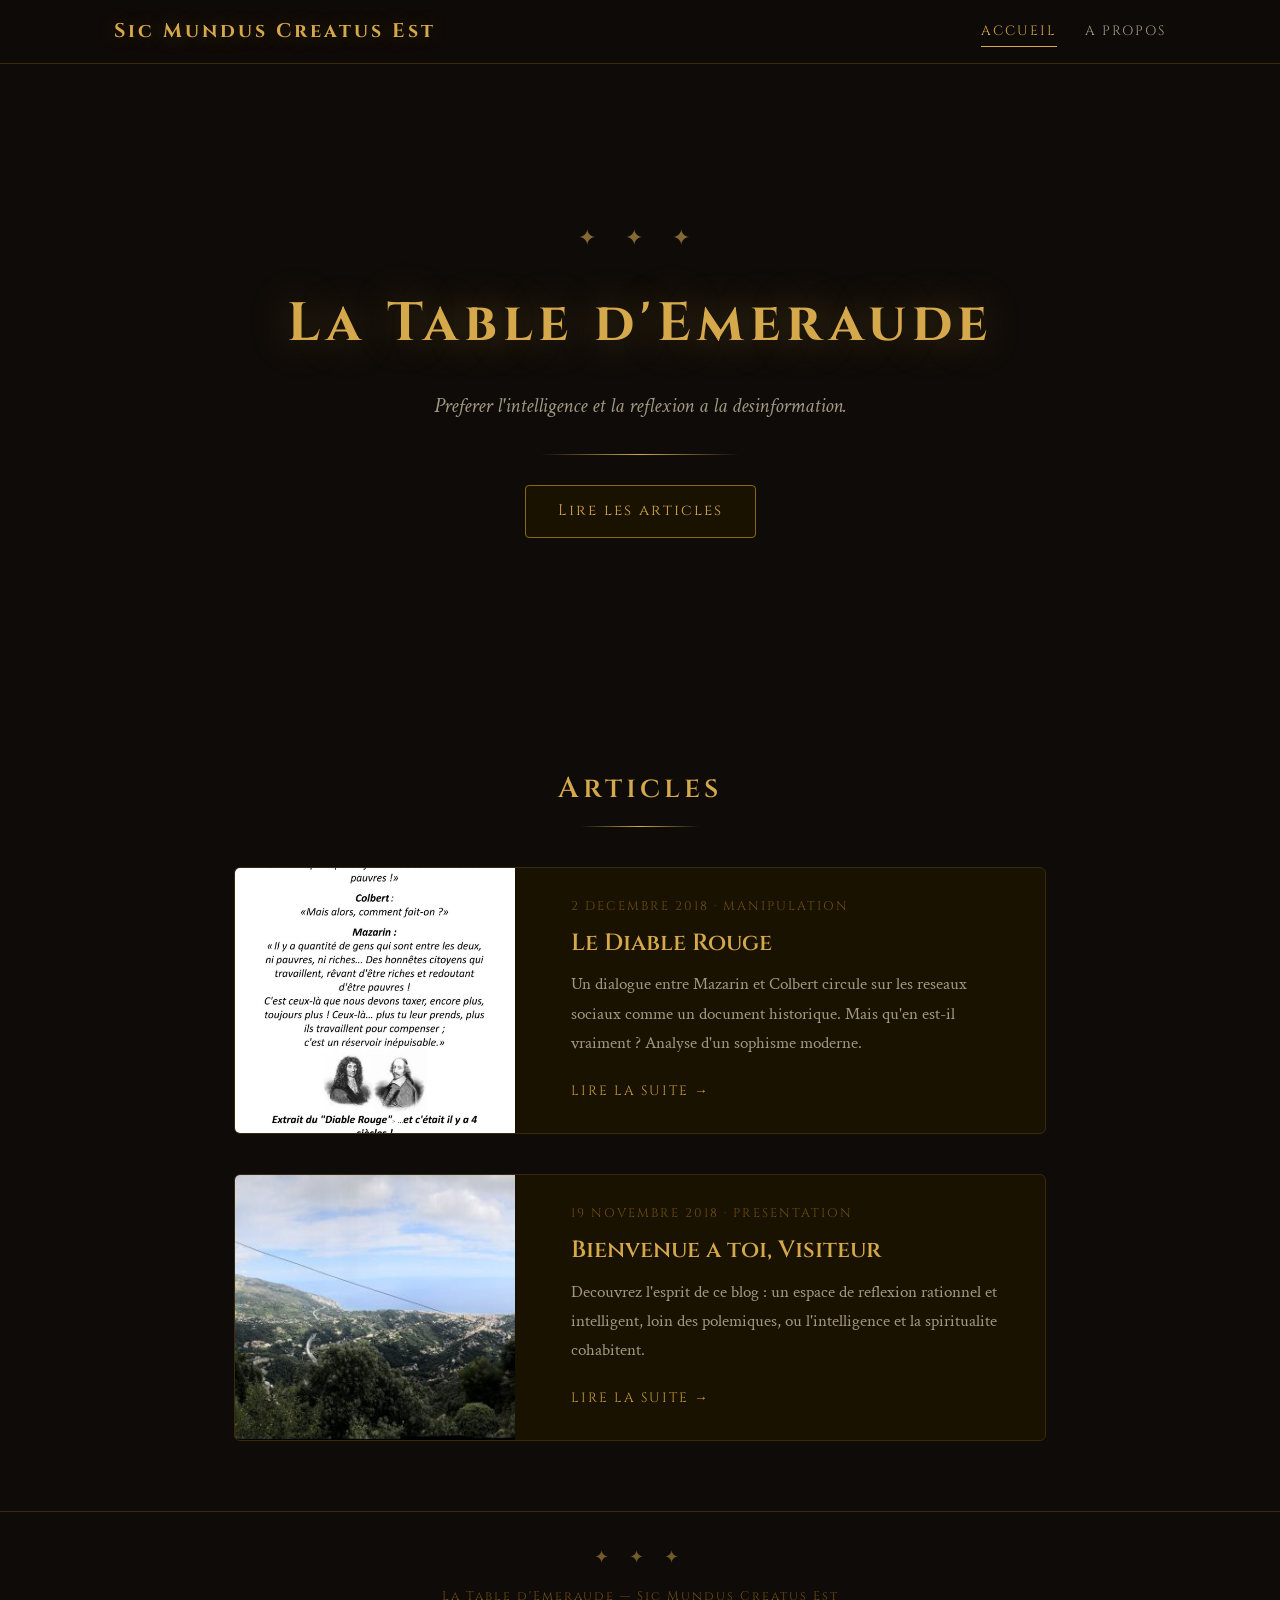
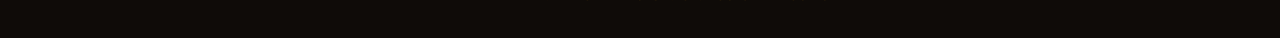
==== index.html @ 48499534 "Initial commit — La Table d'Emeraude" ====
<!DOCTYPE html>
<html lang="fr">
<head>
  <meta charset="UTF-8">
  <meta name="viewport" content="width=device-width, initial-scale=1.0">
  <title>Sic Mundus Creatus Est — La Table d'Émeraude</title>
  <link rel="stylesheet" href="style.css">
</head>
<body>

  <!-- Header -->
  <header class="site-header">
    <div class="header-inner">
      <a href="index.html" class="site-logo">Sic Mundus Creatus Est</a>
      <nav class="site-nav">
        <a href="index.html" class="active">Accueil</a>
        <a href="a-propos.html">A propos</a>

      </nav>
    </div>
  </header>

  <!-- Hero -->
  <section class="hero">
    <div class="hero-bg"></div>
    <div class="hero-overlay"></div>
    <div class="hero-content">
      <div class="hero-ornament">&#10022; &#10022; &#10022;</div>
      <h1 class="hero-title">La Table d'Emeraude</h1>
      <p class="hero-subtitle">Preferer l'intelligence et la reflexion a la desinformation.</p>
      <div class="hero-separator"></div>
      <a href="#articles" class="btn-gold">Lire les articles</a>
    </div>
  </section>

  <!-- Articles -->
  <section class="section" id="articles">
    <h2 class="section-title">Articles</h2>
    <div class="section-separator"></div>
    <div class="container">
      <div class="articles-grid">

        <article class="article-card">
          <div class="article-card-image" style="background-image: url('images/diable-rouge.jpg')"></div>
          <div class="article-card-body">
            <div class="article-meta">2 decembre 2018 &middot; Manipulation</div>
            <h3 class="article-card-title"><a href="le-diable-rouge.html">Le Diable Rouge</a></h3>
            <p class="article-card-excerpt">Un dialogue entre Mazarin et Colbert circule sur les reseaux sociaux comme un document historique. Mais qu'en est-il vraiment ? Analyse d'un sophisme moderne.</p>
            <a href="le-diable-rouge.html" class="article-read-more">Lire la suite &#8594;</a>
          </div>
        </article>

        <article class="article-card">
          <div class="article-card-image" style="background-image: url('images/bienvenue.jpg')"></div>
          <div class="article-card-body">
            <div class="article-meta">19 novembre 2018 &middot; Presentation</div>
            <h3 class="article-card-title"><a href="bienvenue.html">Bienvenue a toi, Visiteur</a></h3>
            <p class="article-card-excerpt">Decouvrez l'esprit de ce blog : un espace de reflexion rationnel et intelligent, loin des polemiques, ou l'intelligence et la spiritualite cohabitent.</p>
            <a href="bienvenue.html" class="article-read-more">Lire la suite &#8594;</a>
          </div>
        </article>

      </div>
    </div>
  </section>

  <!-- Footer -->
  <footer class="site-footer">
    <div class="footer-ornament">&#10022; &#10022; &#10022;</div>
    <p class="footer-text">La Table d'Emeraude &mdash; Sic Mundus Creatus Est</p>
  </footer>

</body>
</html>
---- style.css ----
@import url('https://fonts.googleapis.com/css2?family=Cinzel:wght@400;600;700&family=Crimson+Text:ital,wght@0,400;0,600;1,400&display=swap');

/* ── Reset & Base ── */
*, *::before, *::after { margin: 0; padding: 0; box-sizing: border-box; }

:root {
  --bg-deep: #0f0b08;
  --bg-card: #1a1200;
  --bg-card-hover: #221800;
  --border: #3a2a0a;
  --border-gold: #8b6914;
  --gold: #d4a84b;
  --gold-light: #f0d060;
  --gold-dim: #6b4c10;
  --text: #e8dcc8;
  --text-dim: #a09880;
  --text-dark: #3a2200;
  --accent: #c49a35;
}

html { scroll-behavior: smooth; }

body {
  background: var(--bg-deep);
  color: var(--text);
  font-family: 'Crimson Text', Georgia, serif;
  font-size: 18px;
  line-height: 1.75;
  min-height: 100vh;
}

a { color: var(--gold); text-decoration: none; transition: color 0.2s; }
a:hover { color: var(--gold-light); }

img { max-width: 100%; height: auto; display: block; }

/* ── Layout ── */
.container { max-width: 860px; margin: 0 auto; padding: 0 24px; }
.container-wide { max-width: 1100px; margin: 0 auto; padding: 0 24px; }

/* ── Header ── */
.site-header {
  position: sticky; top: 0; z-index: 100;
  background: rgba(15, 11, 8, 0.95);
  backdrop-filter: blur(10px);
  border-bottom: 1px solid var(--border);
  padding: 14px 0;
}

.header-inner {
  display: flex; align-items: center; justify-content: space-between;
  max-width: 1100px; margin: 0 auto; padding: 0 24px;
}

.site-logo {
  font-family: 'Cinzel', serif;
  font-size: 1.1em;
  font-weight: 700;
  color: var(--gold);
  letter-spacing: 3px;
  text-shadow: 0 0 20px rgba(212, 168, 75, 0.3);
}

.site-nav { display: flex; gap: 28px; align-items: center; }
.site-nav a {
  font-family: 'Cinzel', serif;
  font-size: 0.75em;
  letter-spacing: 2px;
  text-transform: uppercase;
  color: var(--text-dim);
  transition: color 0.2s;
  position: relative;
}
.site-nav a:hover, .site-nav a.active { color: var(--gold); }
.site-nav a.active::after {
  content: ''; position: absolute; bottom: -4px; left: 0; right: 0;
  height: 1px; background: var(--gold);
}

/* ── Hero (Accueil) ── */
.hero {
  position: relative;
  min-height: 70vh;
  display: flex; align-items: center; justify-content: center;
  text-align: center;
  overflow: hidden;
}

.hero-bg {
  position: absolute; inset: 0;
  background: url('images/header.jpg') center/cover no-repeat;
  filter: brightness(0.3) sepia(0.4);
  z-index: 0;
}

.hero-overlay {
  position: absolute; inset: 0;
  background: radial-gradient(ellipse at center, transparent 30%, var(--bg-deep) 100%);
  z-index: 1;
}

.hero-content {
  position: relative; z-index: 2;
  padding: 60px 24px;
}

.hero-ornament {
  color: var(--gold);
  font-size: 1.2em;
  opacity: 0.6;
  letter-spacing: 12px;
  margin-bottom: 20px;
}

.hero-title {
  font-family: 'Cinzel', serif;
  font-size: 3em;
  font-weight: 700;
  color: var(--gold);
  letter-spacing: 6px;
  text-shadow: 0 0 40px rgba(212, 168, 75, 0.4);
  margin-bottom: 16px;
}

.hero-subtitle {
  font-family: 'Crimson Text', serif;
  font-size: 1.15em;
  font-style: italic;
  color: var(--text-dim);
  max-width: 500px;
  margin: 0 auto 30px;
}

.hero-separator {
  width: 200px; height: 1px; margin: 0 auto 30px;
  background: linear-gradient(to right, transparent, var(--gold), transparent);
}

.btn-gold {
  display: inline-block;
  font-family: 'Cinzel', serif;
  font-size: 0.85em;
  letter-spacing: 2px;
  padding: 12px 32px;
  background: var(--bg-card);
  color: var(--gold);
  border: 1px solid var(--border-gold);
  border-radius: 4px;
  cursor: pointer;
  transition: background 0.2s, box-shadow 0.2s;
}
.btn-gold:hover {
  background: #2a1800;
  color: var(--gold-light);
  box-shadow: 0 0 20px rgba(212, 168, 75, 0.15);
}

/* ── Section ── */
.section { padding: 70px 0; }
.section-alt { background: rgba(26, 18, 0, 0.4); }

.section-title {
  font-family: 'Cinzel', serif;
  font-size: 1.6em;
  font-weight: 600;
  color: var(--gold);
  text-align: center;
  letter-spacing: 4px;
  margin-bottom: 12px;
}

.section-separator {
  width: 120px; height: 1px; margin: 0 auto 40px;
  background: linear-gradient(to right, transparent, var(--gold), transparent);
}

/* ── Articles list ── */
.articles-grid {
  display: flex; flex-direction: column; gap: 40px;
}

.article-card {
  display: flex; gap: 28px;
  background: var(--bg-card);
  border: 1px solid var(--border);
  border-radius: 6px;
  overflow: hidden;
  transition: border-color 0.3s, box-shadow 0.3s;
}
.article-card:hover {
  border-color: var(--border-gold);
  box-shadow: 0 0 30px rgba(212, 168, 75, 0.08);
}

.article-card-image {
  flex: 0 0 280px;
  background-size: cover;
  background-position: center;
  min-height: 200px;
}

.article-card-body { padding: 28px; flex: 1; }

.article-meta {
  font-family: 'Cinzel', serif;
  font-size: 0.7em;
  color: var(--gold-dim);
  letter-spacing: 2px;
  text-transform: uppercase;
  margin-bottom: 10px;
}

.article-card-title {
  font-family: 'Cinzel', serif;
  font-size: 1.3em;
  font-weight: 600;
  color: var(--gold);
  margin-bottom: 12px;
  line-height: 1.3;
}
.article-card-title a { color: inherit; }
.article-card-title a:hover { color: var(--gold-light); }

.article-card-excerpt {
  color: var(--text-dim);
  font-size: 0.95em;
  line-height: 1.7;
  margin-bottom: 16px;
}

.article-read-more {
  font-family: 'Cinzel', serif;
  font-size: 0.75em;
  letter-spacing: 2px;
  text-transform: uppercase;
  color: var(--accent);
}
.article-read-more:hover { color: var(--gold-light); }

/* ── Article full ── */
.article-header {
  text-align: center;
  padding: 60px 0 40px;
}

.article-title {
  font-family: 'Cinzel', serif;
  font-size: 2.2em;
  font-weight: 700;
  color: var(--gold);
  letter-spacing: 3px;
  margin-bottom: 12px;
}

.article-date {
  font-family: 'Cinzel', serif;
  font-size: 0.75em;
  color: var(--gold-dim);
  letter-spacing: 2px;
}

.article-tags {
  margin-top: 8px;
}
.article-tags span {
  display: inline-block;
  font-size: 0.7em;
  font-family: 'Cinzel', serif;
  letter-spacing: 1px;
  color: var(--accent);
  background: rgba(196, 154, 53, 0.1);
  border: 1px solid rgba(196, 154, 53, 0.2);
  border-radius: 3px;
  padding: 2px 10px;
  margin: 4px 3px;
}

.article-featured-image {
  margin: 0 auto 40px;
  border-radius: 6px;
  overflow: hidden;
  border: 1px solid var(--border);
  max-width: 700px;
}

.article-body {
  font-size: 1.05em;
  line-height: 1.85;
  color: var(--text);
}
.article-body p { margin-bottom: 1.4em; }
.article-body blockquote {
  margin: 1.5em 0;
  padding: 20px 28px;
  border-left: 3px solid var(--gold);
  background: rgba(26, 18, 0, 0.5);
  border-radius: 0 6px 6px 0;
  font-style: italic;
  color: var(--text-dim);
}
.article-body strong { color: var(--gold); font-weight: 600; }

.article-nav {
  display: flex; justify-content: center; gap: 24px;
  margin-top: 50px; padding-top: 30px;
  border-top: 1px solid var(--border);
}

/* ── Page (À propos, Contact) ── */
.page-header {
  text-align: center;
  padding: 60px 0 20px;
}

.page-title {
  font-family: 'Cinzel', serif;
  font-size: 2em;
  font-weight: 700;
  color: var(--gold);
  letter-spacing: 4px;
  margin-bottom: 12px;
}

.page-body {
  font-size: 1.05em;
  line-height: 1.85;
  padding-bottom: 60px;
}
.page-body p { margin-bottom: 1.4em; }
.page-body blockquote {
  margin: 1.5em 0;
  padding: 20px 28px;
  border-left: 3px solid var(--gold);
  background: rgba(26, 18, 0, 0.5);
  border-radius: 0 6px 6px 0;
  font-style: italic;
  color: var(--text-dim);
}

/* ── Footer ── */
.site-footer {
  border-top: 1px solid var(--border);
  padding: 30px 0;
  text-align: center;
}

.footer-ornament {
  color: var(--gold);
  font-size: 1em;
  opacity: 0.5;
  letter-spacing: 8px;
  margin-bottom: 12px;
}

.footer-text {
  font-family: 'Cinzel', serif;
  font-size: 0.7em;
  color: var(--gold-dim);
  letter-spacing: 2px;
}

/* ── Responsive ── */
@media (max-width: 768px) {
  .hero-title { font-size: 2em; letter-spacing: 3px; }
  .hero-subtitle { font-size: 1em; }

  .article-card { flex-direction: column; }
  .article-card-image { flex: none; min-height: 180px; }

  .article-title { font-size: 1.6em; }
  .page-title { font-size: 1.5em; }

  .site-nav { gap: 16px; }
  .site-nav a { font-size: 0.65em; }
  .site-logo { font-size: 0.9em; }
}

@media (max-width: 480px) {
  .hero-title { font-size: 1.5em; }
  .header-inner { flex-direction: column; gap: 10px; }
}
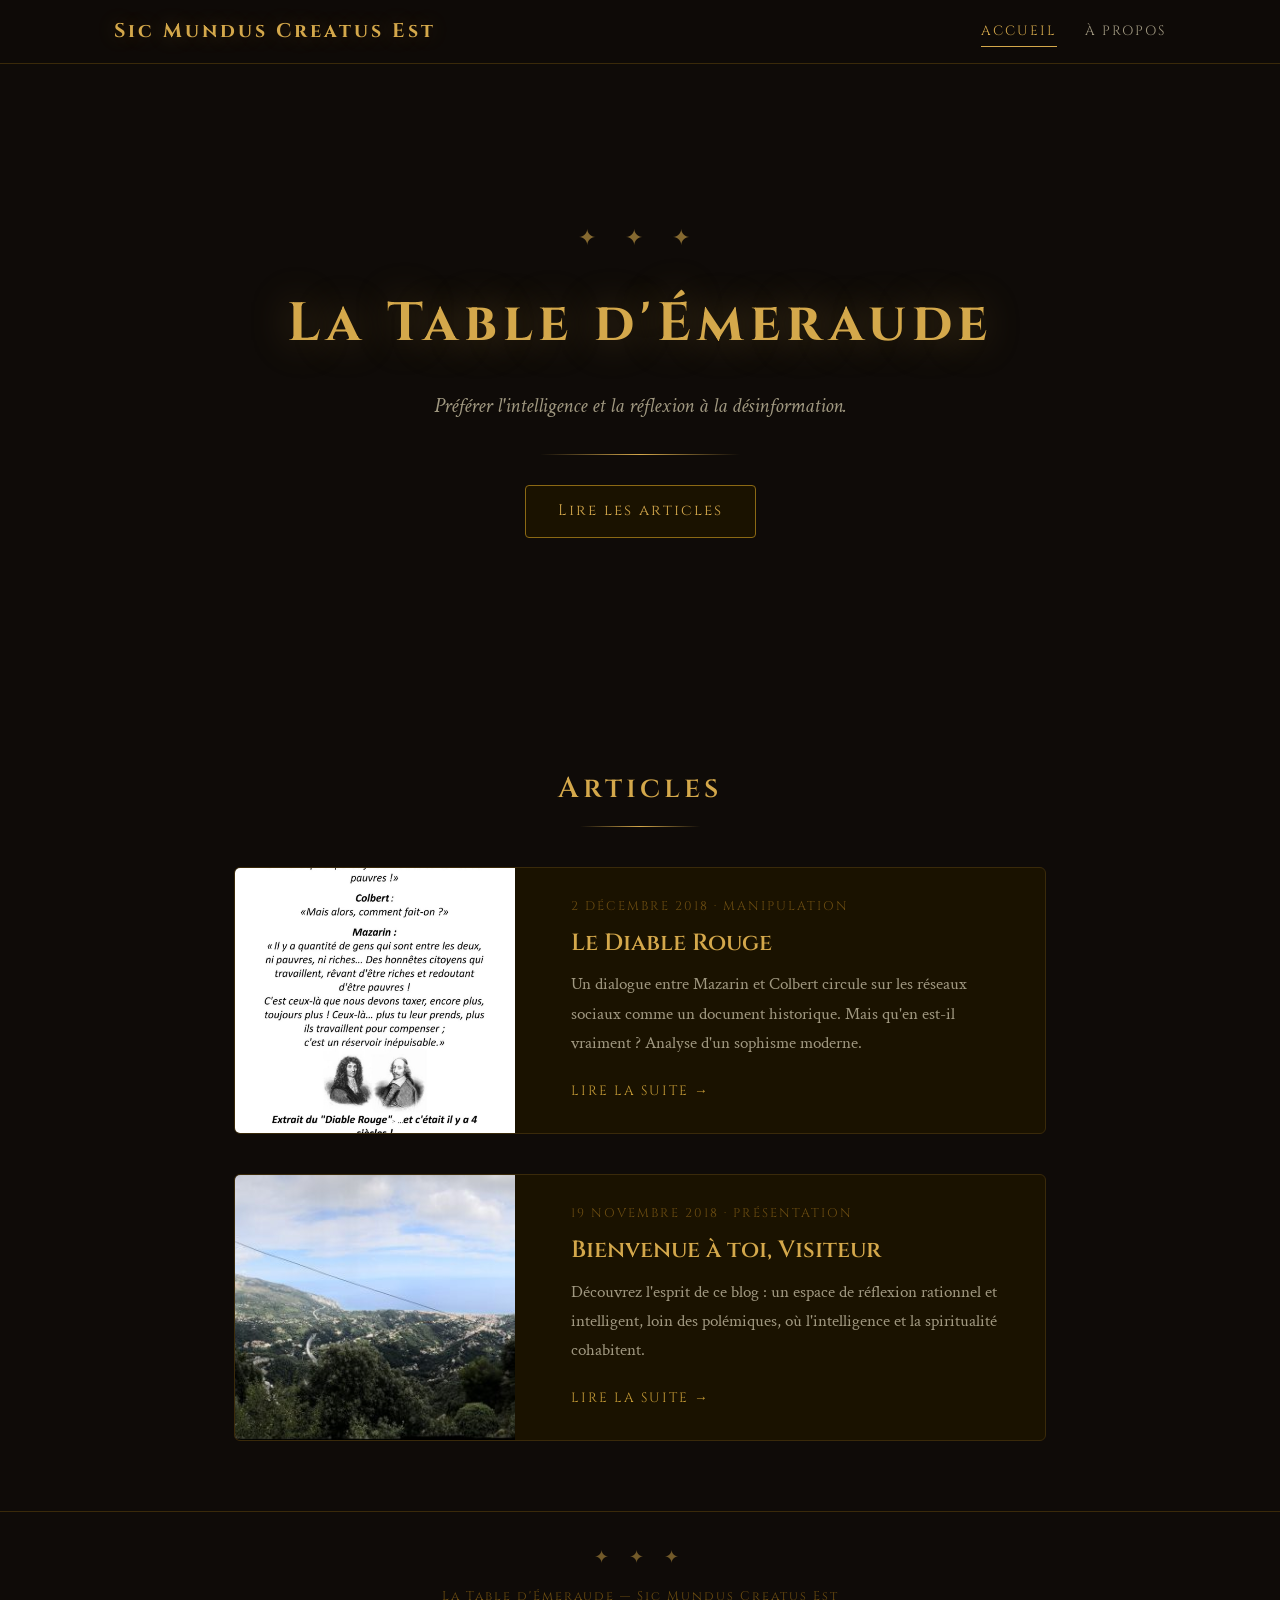
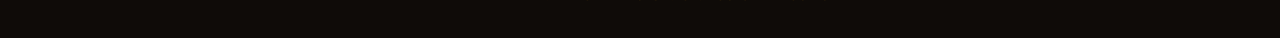
==== commit c8001703: "Restaure les accents français sur tout le site (titres, devise, articles, footer + ligatures « œuvre" ====
--- a/index.html
+++ b/index.html
@@ -14,7 +14,7 @@
       <a href="index.html" class="site-logo">Sic Mundus Creatus Est</a>
       <nav class="site-nav">
         <a href="index.html" class="active">Accueil</a>
-        <a href="a-propos.html">A propos</a>
+        <a href="a-propos.html">À propos</a>
 
       </nav>
     </div>
@@ -26,8 +26,8 @@
     <div class="hero-overlay"></div>
     <div class="hero-content">
       <div class="hero-ornament">&#10022; &#10022; &#10022;</div>
-      <h1 class="hero-title">La Table d'Emeraude</h1>
-      <p class="hero-subtitle">Preferer l'intelligence et la reflexion a la desinformation.</p>
+      <h1 class="hero-title">La Table d'Émeraude</h1>
+      <p class="hero-subtitle">Préférer l'intelligence et la réflexion à la désinformation.</p>
       <div class="hero-separator"></div>
       <a href="#articles" class="btn-gold">Lire les articles</a>
     </div>
@@ -43,9 +43,9 @@
         <article class="article-card">
           <div class="article-card-image" style="background-image: url('images/diable-rouge.jpg')"></div>
           <div class="article-card-body">
-            <div class="article-meta">2 decembre 2018 &middot; Manipulation</div>
+            <div class="article-meta">2 décembre 2018 &middot; Manipulation</div>
             <h3 class="article-card-title"><a href="le-diable-rouge.html">Le Diable Rouge</a></h3>
-            <p class="article-card-excerpt">Un dialogue entre Mazarin et Colbert circule sur les reseaux sociaux comme un document historique. Mais qu'en est-il vraiment ? Analyse d'un sophisme moderne.</p>
+            <p class="article-card-excerpt">Un dialogue entre Mazarin et Colbert circule sur les réseaux sociaux comme un document historique. Mais qu'en est-il vraiment ? Analyse d'un sophisme moderne.</p>
             <a href="le-diable-rouge.html" class="article-read-more">Lire la suite &#8594;</a>
           </div>
         </article>
@@ -53,9 +53,9 @@
         <article class="article-card">
           <div class="article-card-image" style="background-image: url('images/bienvenue.jpg')"></div>
           <div class="article-card-body">
-            <div class="article-meta">19 novembre 2018 &middot; Presentation</div>
-            <h3 class="article-card-title"><a href="bienvenue.html">Bienvenue a toi, Visiteur</a></h3>
-            <p class="article-card-excerpt">Decouvrez l'esprit de ce blog : un espace de reflexion rationnel et intelligent, loin des polemiques, ou l'intelligence et la spiritualite cohabitent.</p>
+            <div class="article-meta">19 novembre 2018 &middot; Présentation</div>
+            <h3 class="article-card-title"><a href="bienvenue.html">Bienvenue à toi, Visiteur</a></h3>
+            <p class="article-card-excerpt">Découvrez l'esprit de ce blog : un espace de réflexion rationnel et intelligent, loin des polémiques, où l'intelligence et la spiritualité cohabitent.</p>
             <a href="bienvenue.html" class="article-read-more">Lire la suite &#8594;</a>
           </div>
         </article>
@@ -67,7 +67,7 @@
   <!-- Footer -->
   <footer class="site-footer">
     <div class="footer-ornament">&#10022; &#10022; &#10022;</div>
-    <p class="footer-text">La Table d'Emeraude &mdash; Sic Mundus Creatus Est</p>
+    <p class="footer-text">La Table d'Émeraude &mdash; Sic Mundus Creatus Est</p>
   </footer>
 
 </body>
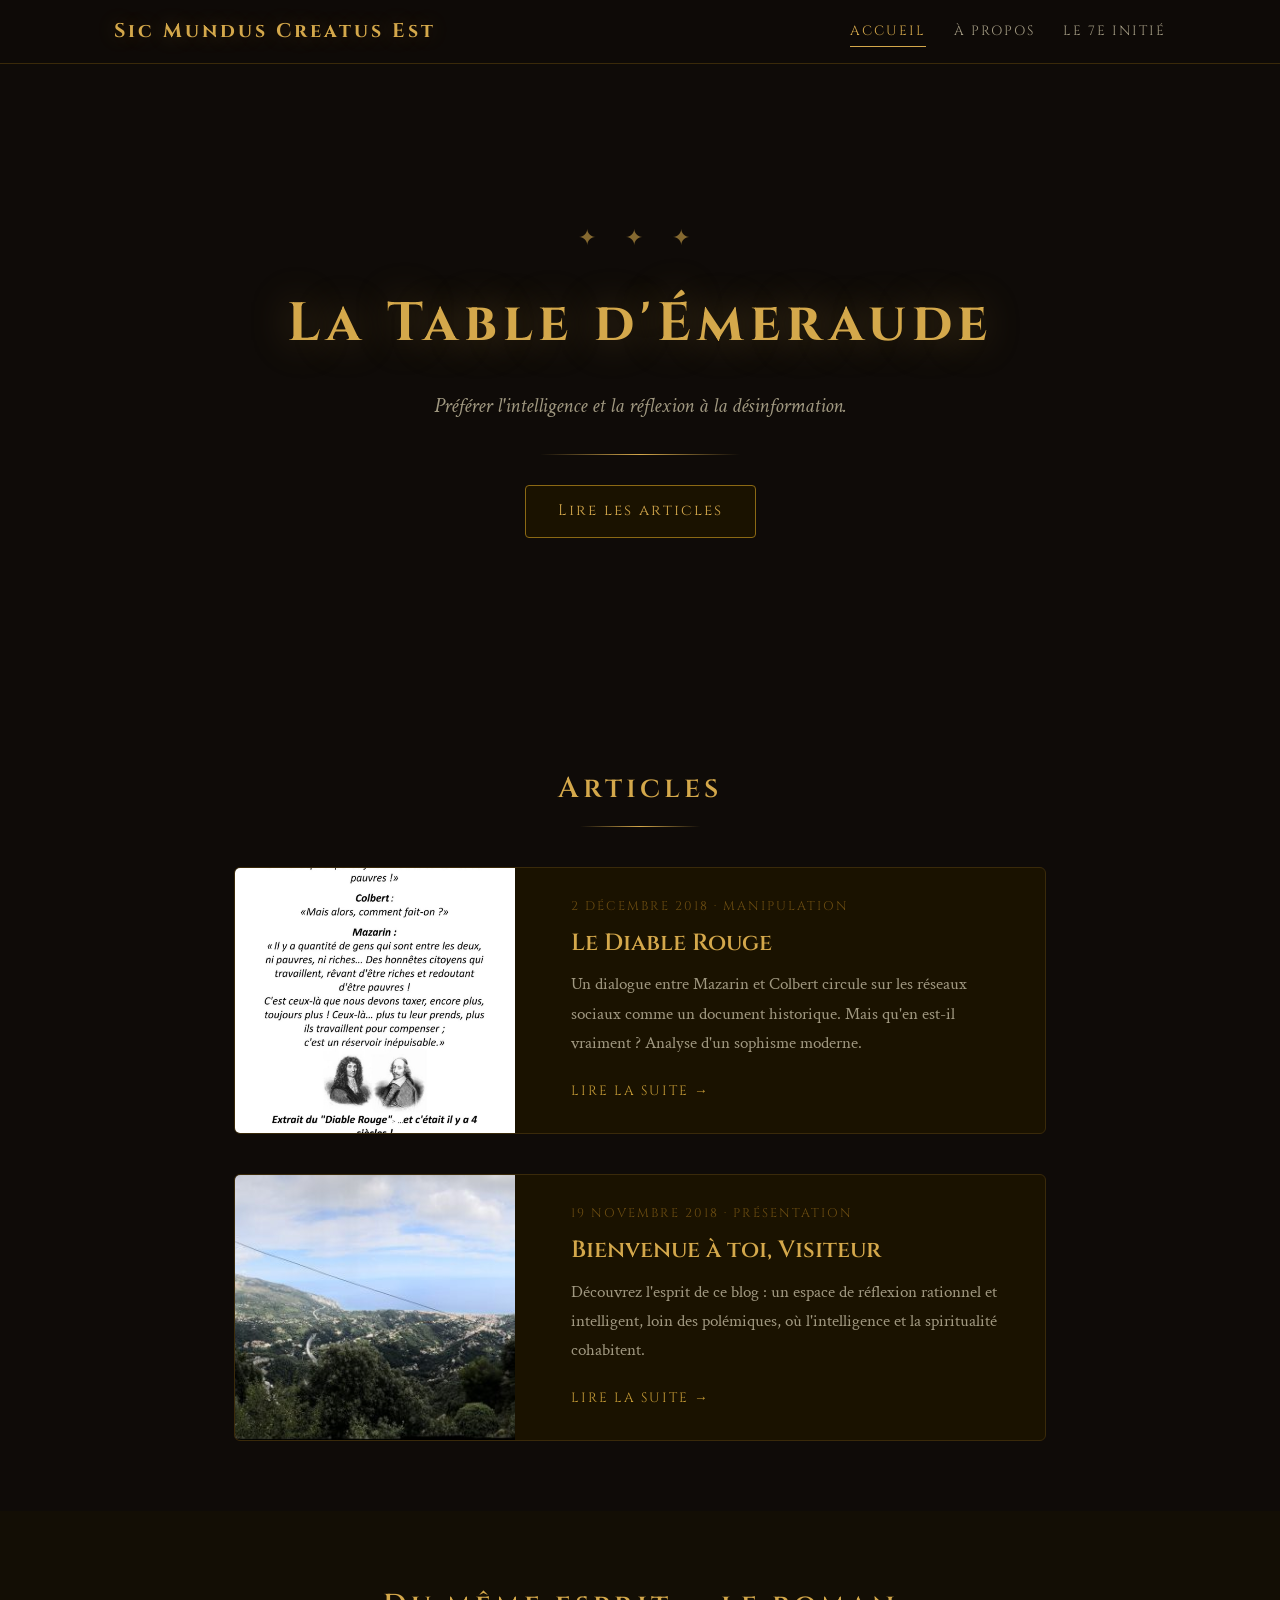
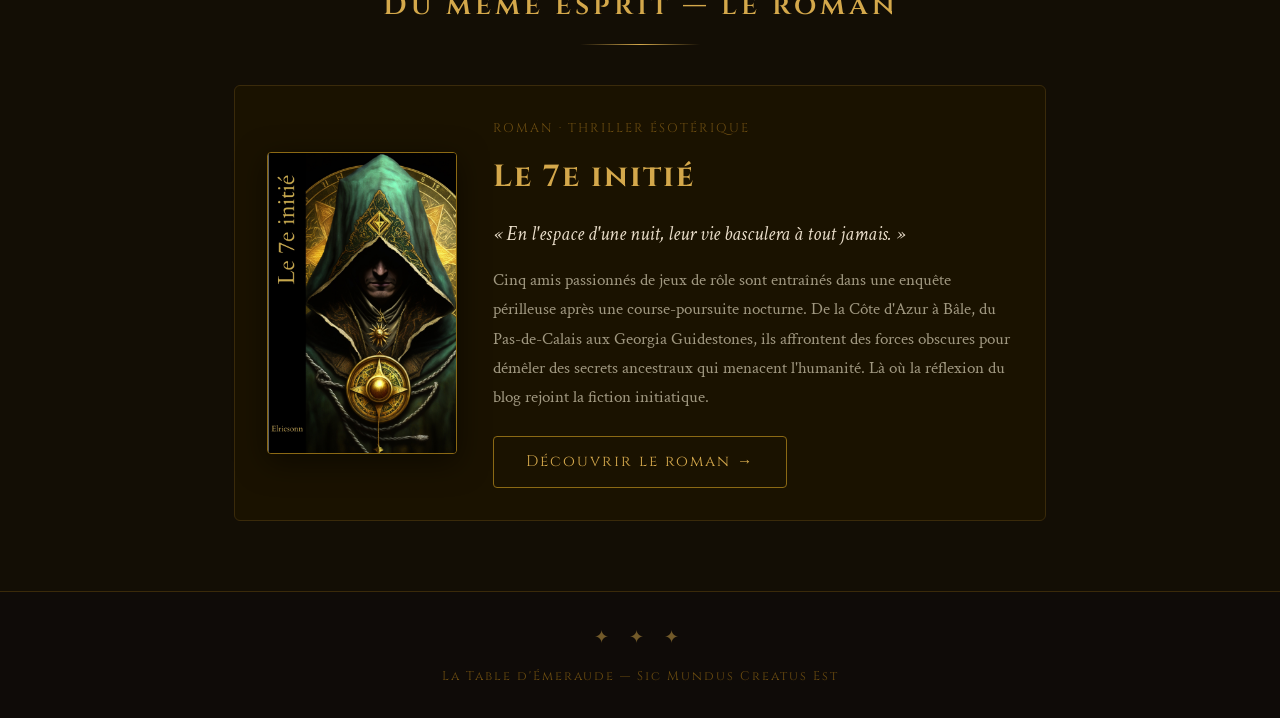
==== commit f19e9ac1: "Ajoute un encart promo « Le 7e initié » (couverture + pitch + bouton doré) + lien nav vers le roman" ====
--- a/index.html
+++ b/index.html
@@ -15,6 +15,7 @@
       <nav class="site-nav">
         <a href="index.html" class="active">Accueil</a>
         <a href="a-propos.html">À propos</a>
+        <a href="https://elricsonn.github.io/le-7e-initie/" target="_blank" rel="noopener">Le 7e initié</a>
 
       </nav>
     </div>
@@ -64,6 +65,26 @@
     </div>
   </section>
 
+  <!-- Le roman de l'auteur -->
+  <section class="section section-alt" id="le-roman">
+    <h2 class="section-title">Du même esprit — le roman</h2>
+    <div class="section-separator"></div>
+    <div class="container">
+      <div class="book-card">
+        <a href="https://elricsonn.github.io/le-7e-initie/" target="_blank" rel="noopener" class="book-cover">
+          <img src="images/le-7e-initie.jpg" alt="Couverture du roman « Le 7e initié »">
+        </a>
+        <div class="book-body">
+          <div class="book-meta">Roman &middot; Thriller ésotérique</div>
+          <h3 class="book-title">Le 7e initié</h3>
+          <p class="book-accroche">« En l'espace d'une nuit, leur vie basculera à tout jamais. »</p>
+          <p class="book-pitch">Cinq amis passionnés de jeux de rôle sont entraînés dans une enquête périlleuse après une course-poursuite nocturne. De la Côte d'Azur à Bâle, du Pas-de-Calais aux Georgia Guidestones, ils affrontent des forces obscures pour démêler des secrets ancestraux qui menacent l'humanité. Là où la réflexion du blog rejoint la fiction initiatique.</p>
+          <a href="https://elricsonn.github.io/le-7e-initie/" target="_blank" rel="noopener" class="btn-gold">Découvrir le roman &#8594;</a>
+        </div>
+      </div>
+    </div>
+  </section>
+
   <!-- Footer -->
   <footer class="site-footer">
     <div class="footer-ornament">&#10022; &#10022; &#10022;</div>
--- a/style.css
+++ b/style.css
@@ -379,3 +379,50 @@
   .hero-title { font-size: 1.5em; }
   .header-inner { flex-direction: column; gap: 10px; }
 }
+
+/* ── Encart roman (promo « Le 7e initié ») ── */
+.book-card {
+  display: flex; gap: 36px; align-items: center;
+  background: var(--bg-card);
+  border: 1px solid var(--border);
+  border-radius: 6px;
+  padding: 32px;
+  transition: border-color 0.3s, box-shadow 0.3s;
+}
+.book-card:hover {
+  border-color: var(--border-gold);
+  box-shadow: 0 0 30px rgba(212, 168, 75, 0.08);
+}
+.book-cover {
+  flex: 0 0 190px;
+  border-radius: 4px; overflow: hidden;
+  border: 1px solid var(--border-gold);
+  box-shadow: 0 8px 30px rgba(0, 0, 0, 0.5);
+  transition: box-shadow 0.3s, transform 0.3s;
+}
+.book-cover:hover { box-shadow: 0 0 34px rgba(212, 168, 75, 0.25); transform: translateY(-3px); }
+.book-body { flex: 1; }
+.book-meta {
+  font-family: 'Cinzel', serif;
+  font-size: 0.7em; color: var(--gold-dim);
+  letter-spacing: 2px; text-transform: uppercase;
+  margin-bottom: 10px;
+}
+.book-title {
+  font-family: 'Cinzel', serif;
+  font-size: 1.7em; font-weight: 700;
+  color: var(--gold); letter-spacing: 2px;
+  margin-bottom: 14px;
+}
+.book-accroche {
+  font-style: italic; font-size: 1.12em;
+  color: var(--text); margin-bottom: 14px;
+}
+.book-pitch {
+  color: var(--text-dim); font-size: 0.95em;
+  line-height: 1.7; margin-bottom: 24px;
+}
+@media (max-width: 768px) {
+  .book-card { flex-direction: column; text-align: center; padding: 28px 20px; }
+  .book-cover { flex: none; max-width: 170px; margin: 0 auto; }
+}
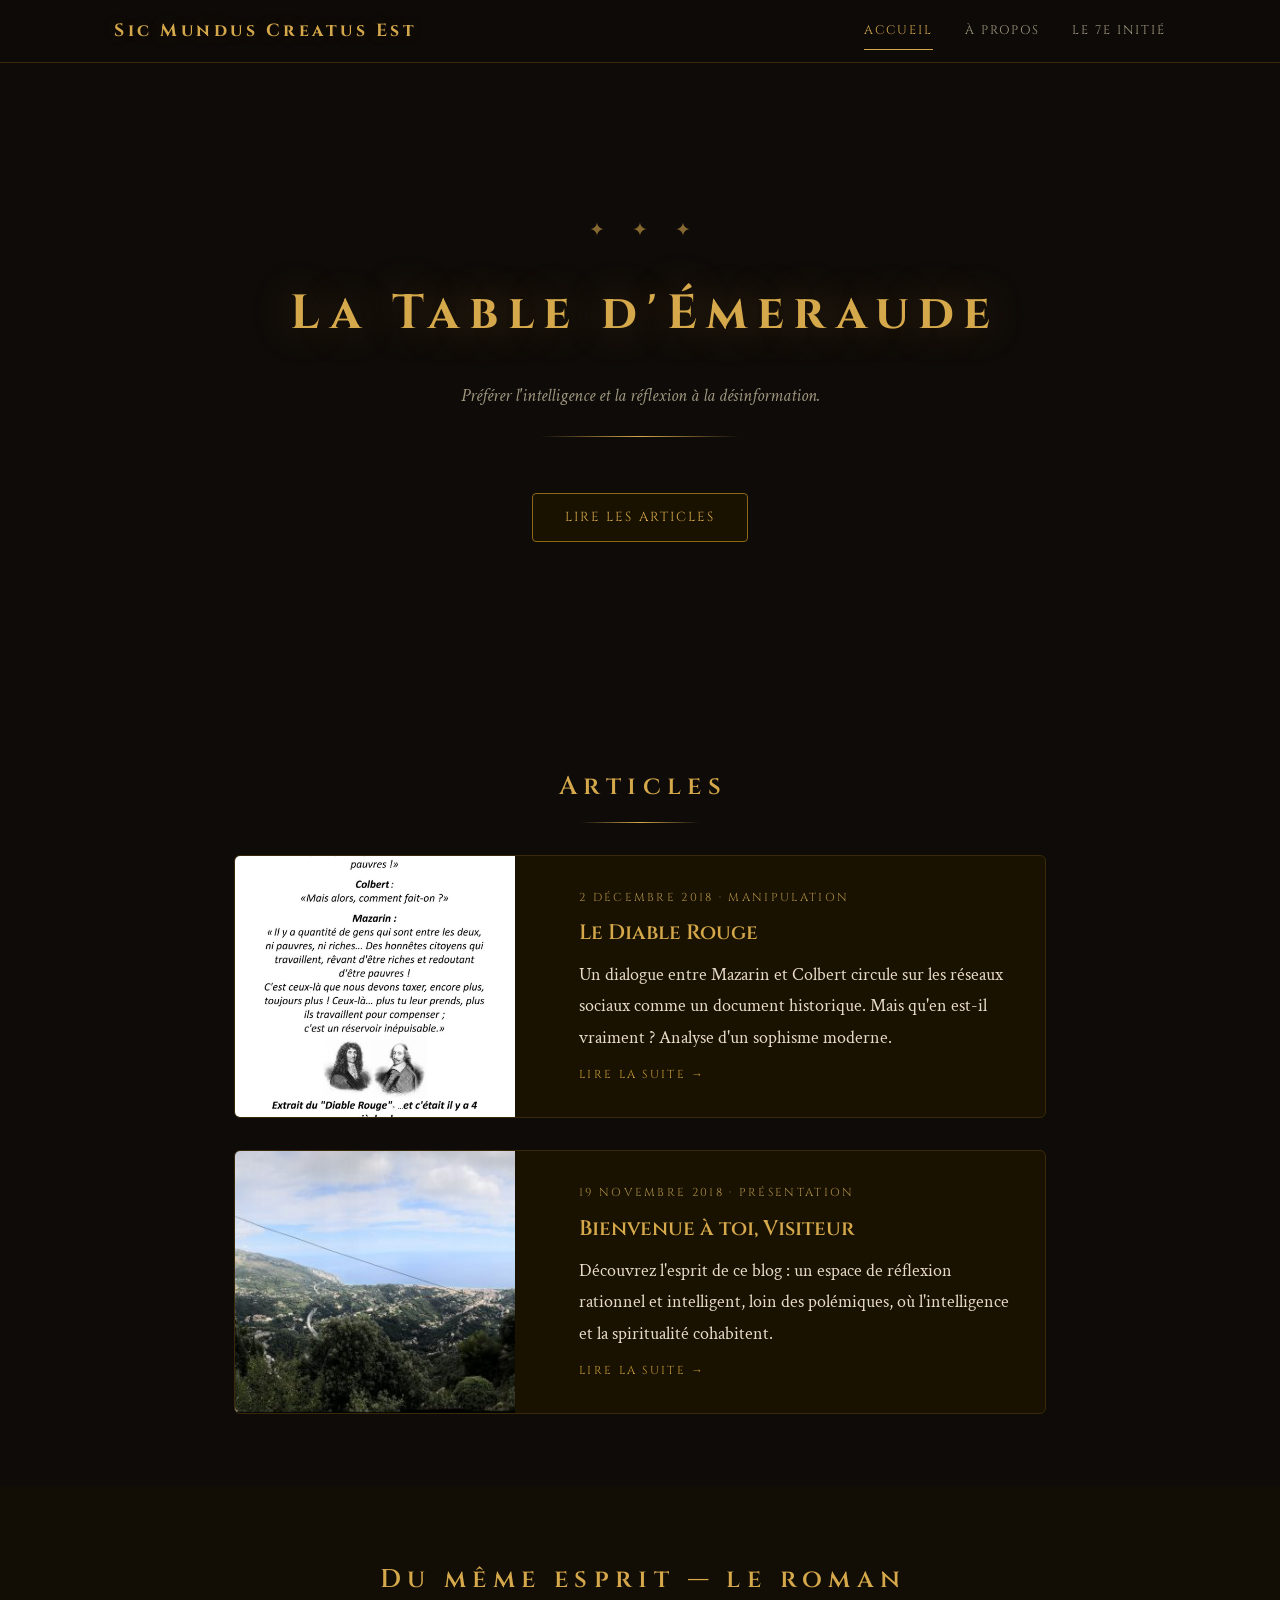
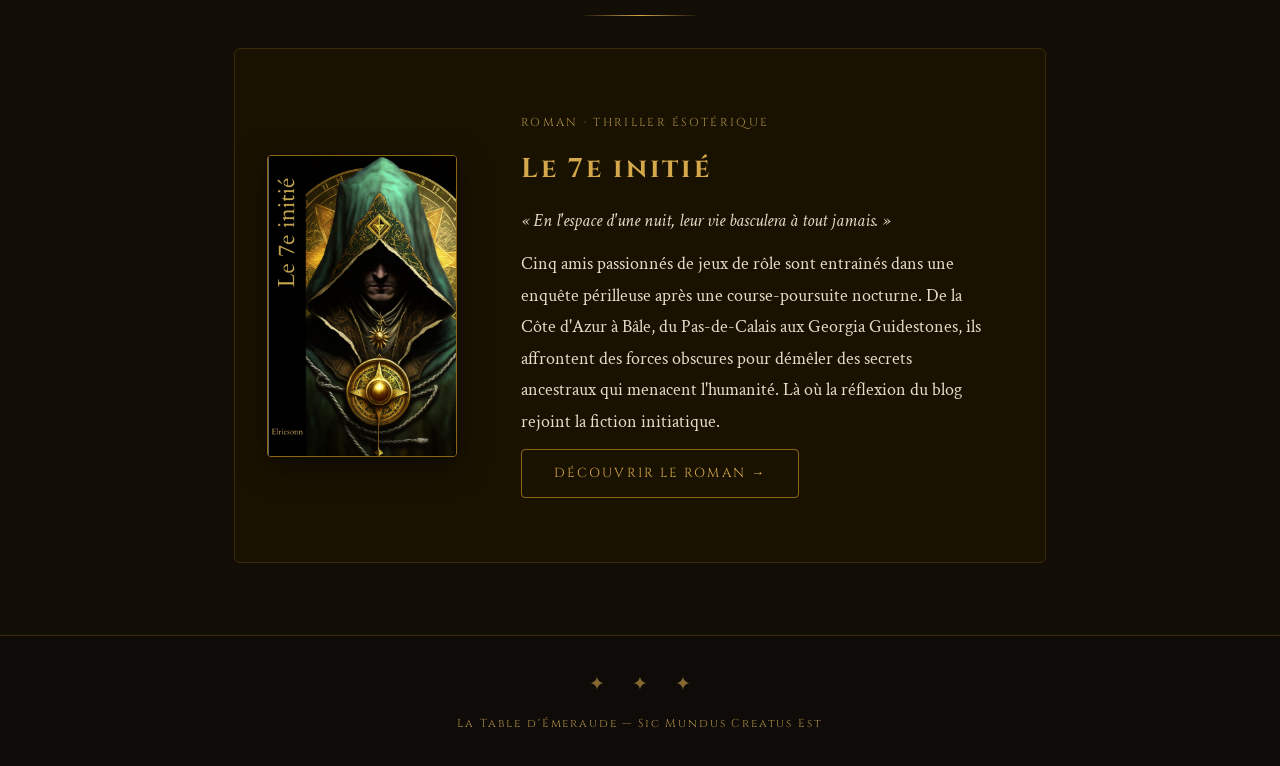
==== commit ae72c9ac: "Refonte Claude Design : design system partagé, accessibilité, corrections Identité visuelle conservé" ====
--- a/index.html
+++ b/index.html
@@ -4,60 +4,66 @@
   <meta charset="UTF-8">
   <meta name="viewport" content="width=device-width, initial-scale=1.0">
   <title>Sic Mundus Creatus Est — La Table d'Émeraude</title>
-  <link rel="stylesheet" href="style.css">
+  <meta property="og:type" content="website">
+  <meta property="og:locale" content="fr_FR">
+  <meta property="og:title" content="La Table d'Émeraude — Sic Mundus Creatus Est">
+  <meta property="og:description" content="Préférer l'intelligence et la réflexion à la désinformation.">
+  <meta property="og:url" content="https://elricsonn.github.io/tableemeraude/">
+  <meta name="twitter:card" content="summary">
+
+  <link rel="preconnect" href="https://fonts.googleapis.com">
+  <link rel="preconnect" href="https://fonts.gstatic.com" crossorigin>
+  <link rel="stylesheet" href="ds/styles.css">
+  <link rel="stylesheet" href="site.css">
 </head>
 <body>
 
-  <!-- Header -->
-  <header class="site-header">
-    <div class="header-inner">
-      <a href="index.html" class="site-logo">Sic Mundus Creatus Est</a>
-      <nav class="site-nav">
-        <a href="index.html" class="active">Accueil</a>
+  <header class="entete">
+    <div class="entete-inner">
+      <a href="index.html" class="logo">Sic Mundus Creatus Est</a>
+      <nav class="nav">
+        <a href="index.html" aria-current="page">Accueil</a>
         <a href="a-propos.html">À propos</a>
         <a href="https://elricsonn.github.io/le-7e-initie/" target="_blank" rel="noopener">Le 7e initié</a>
-
       </nav>
     </div>
   </header>
 
-  <!-- Hero -->
-  <section class="hero">
-    <div class="hero-bg"></div>
-    <div class="hero-overlay"></div>
-    <div class="hero-content">
-      <div class="hero-ornament">&#10022; &#10022; &#10022;</div>
-      <h1 class="hero-title">La Table d'Émeraude</h1>
-      <p class="hero-subtitle">Préférer l'intelligence et la réflexion à la désinformation.</p>
-      <div class="hero-separator"></div>
-      <a href="#articles" class="btn-gold">Lire les articles</a>
+  <section class="bandeau">
+    <div class="bandeau-fond" style="background-image: url('images/header.jpg')"></div>
+    <div class="bandeau-voile"></div>
+    <div class="bandeau-contenu">
+      <div class="ornement">&#10022; &#10022; &#10022;</div>
+      <h1 class="bandeau-titre">La Table d'Émeraude</h1>
+      <p class="bandeau-chapo">Préférer l'intelligence et la réflexion à la désinformation.</p>
+      <div class="filet"></div>
+      <a href="#articles" class="btn">Lire les articles</a>
     </div>
   </section>
 
-  <!-- Articles -->
   <section class="section" id="articles">
-    <h2 class="section-title">Articles</h2>
-    <div class="section-separator"></div>
-    <div class="container">
-      <div class="articles-grid">
+    <h2 class="section-titre">Articles</h2>
+    <div class="filet filet-court"></div>
+    <div class="contenu">
+      <div class="pile">
 
-        <article class="article-card">
-          <div class="article-card-image" style="background-image: url('images/diable-rouge.jpg')"></div>
-          <div class="article-card-body">
-            <div class="article-meta">2 décembre 2018 &middot; Manipulation</div>
-            <h3 class="article-card-title"><a href="le-diable-rouge.html">Le Diable Rouge</a></h3>
-            <p class="article-card-excerpt">Un dialogue entre Mazarin et Colbert circule sur les réseaux sociaux comme un document historique. Mais qu'en est-il vraiment ? Analyse d'un sophisme moderne.</p>
-            <a href="le-diable-rouge.html" class="article-read-more">Lire la suite &#8594;</a>
+        <article class="carte carte-horizontale">
+          <div class="carte-image" style="background-image: url('images/diable-rouge.jpg')"></div>
+          <div class="carte-corps">
+            <div class="meta">2 décembre 2018 &middot; Manipulation</div>
+            <h3 class="carte-titre"><a href="le-diable-rouge.html">Le Diable Rouge</a></h3>
+            <p>Un dialogue entre Mazarin et Colbert circule sur les réseaux sociaux comme un document historique. Mais qu'en est-il vraiment ? Analyse d'un sophisme moderne.</p>
+            <a href="le-diable-rouge.html" class="meta" style="color: var(--or-moyen)">Lire la suite &#8594;</a>
           </div>
         </article>
 
-        <article class="article-card">
-          <div class="article-card-image" style="background-image: url('images/bienvenue.jpg')"></div>
-          <div class="article-card-body">
-            <div class="article-meta">19 novembre 2018 &middot; Présentation</div>
-            <h3 class="article-card-title"><a href="bienvenue.html">Bienvenue à toi, Visiteur</a></h3>
-            <p class="article-card-excerpt">Découvrez l'esprit de ce blog : un espace de réflexion rationnel et intelligent, loin des polémiques, où l'intelligence et la spiritualité cohabitent.</p>
-            <a href="bienvenue.html" class="article-read-more">Lire la suite &#8594;</a>
+        <article class="carte carte-horizontale">
+          <div class="carte-image" style="background-image: url('images/bienvenue.jpg')"></div>
+          <div class="carte-corps">
+            <div class="meta">19 novembre 2018 &middot; Présentation</div>
+            <h3 class="carte-titre"><a href="bienvenue.html">Bienvenue à toi, Visiteur</a></h3>
+            <p>Découvrez l'esprit de ce blog : un espace de réflexion rationnel et intelligent, loin des polémiques, où l'intelligence et la spiritualité cohabitent.</p>
+            <a href="bienvenue.html" class="meta" style="color: var(--or-moyen)">Lire la suite &#8594;</a>
           </div>
         </article>
 
@@ -65,30 +71,28 @@
     </div>
   </section>
 
-  <!-- Le roman de l'auteur -->
   <section class="section section-alt" id="le-roman">
-    <h2 class="section-title">Du même esprit — le roman</h2>
-    <div class="section-separator"></div>
-    <div class="container">
-      <div class="book-card">
-        <a href="https://elricsonn.github.io/le-7e-initie/" target="_blank" rel="noopener" class="book-cover">
+    <h2 class="section-titre">Du même esprit — le roman</h2>
+    <div class="filet filet-court"></div>
+    <div class="contenu">
+      <div class="carte carte-horizontale livre">
+        <a href="https://elricsonn.github.io/le-7e-initie/" target="_blank" rel="noopener" class="livre-couverture">
           <img src="images/le-7e-initie.jpg" alt="Couverture du roman « Le 7e initié »">
         </a>
-        <div class="book-body">
-          <div class="book-meta">Roman &middot; Thriller ésotérique</div>
-          <h3 class="book-title">Le 7e initié</h3>
-          <p class="book-accroche">« En l'espace d'une nuit, leur vie basculera à tout jamais. »</p>
-          <p class="book-pitch">Cinq amis passionnés de jeux de rôle sont entraînés dans une enquête périlleuse après une course-poursuite nocturne. De la Côte d'Azur à Bâle, du Pas-de-Calais aux Georgia Guidestones, ils affrontent des forces obscures pour démêler des secrets ancestraux qui menacent l'humanité. Là où la réflexion du blog rejoint la fiction initiatique.</p>
-          <a href="https://elricsonn.github.io/le-7e-initie/" target="_blank" rel="noopener" class="btn-gold">Découvrir le roman &#8594;</a>
+        <div class="carte-corps">
+          <div class="meta">Roman &middot; Thriller ésotérique</div>
+          <h3 class="livre-titre">Le 7e initié</h3>
+          <p class="livre-accroche">« En l'espace d'une nuit, leur vie basculera à tout jamais. »</p>
+          <p>Cinq amis passionnés de jeux de rôle sont entraînés dans une enquête périlleuse après une course-poursuite nocturne. De la Côte d'Azur à Bâle, du Pas-de-Calais aux Georgia Guidestones, ils affrontent des forces obscures pour démêler des secrets ancestraux qui menacent l'humanité. Là où la réflexion du blog rejoint la fiction initiatique.</p>
+          <a href="https://elricsonn.github.io/le-7e-initie/" target="_blank" rel="noopener" class="btn" style="align-self: start">Découvrir le roman &#8594;</a>
         </div>
       </div>
     </div>
   </section>
 
-  <!-- Footer -->
-  <footer class="site-footer">
-    <div class="footer-ornament">&#10022; &#10022; &#10022;</div>
-    <p class="footer-text">La Table d'Émeraude &mdash; Sic Mundus Creatus Est</p>
+  <footer class="pied">
+    <div class="ornement">&#10022; &#10022; &#10022;</div>
+    <p class="pied-texte">La Table d'Émeraude &mdash; Sic Mundus Creatus Est</p>
   </footer>
 
 </body>
--- a/ds/styles.css
+++ b/ds/styles.css
@@ -0,0 +1,15 @@
+/* ═══════════════════════════════════════════════════════════════
+   CHARTE ÉSOTÉRIQUE — point d'entrée unique
+   Un seul <link> à poser dans le <head> :
+       <link rel="stylesheet" href="ds/styles.css">
+   Le dossier ne commence PAS par un underscore, volontairement :
+   Jekyll ignore les dossiers en _, et six des neuf dépôts publient
+   en mode branche, donc via Jekyll. Ne pas renommer en _ds/.
+   ═══════════════════════════════════════════════════════════════ */
+
+@import url('https://fonts.googleapis.com/css2?family=Cinzel:wght@400;600;700&family=Cinzel+Decorative:wght@400;700&family=Crimson+Text:ital,wght@0,400;0,600;1,400&display=swap');
+
+@import 'jetons.css';
+@import 'base.css';
+@import 'mise-en-page.css';
+@import 'composants.css';
--- a/site.css
+++ b/site.css
@@ -0,0 +1,85 @@
+/* ── LA TABLE D'ÉMERAUDE — spécifique au site ───────────────────
+   Ne contient que ce que le kit ne couvre pas. Tout le reste vient
+   de ds/styles.css. Aucun jeton redéfini ici.
+   ─────────────────────────────────────────────────────────────── */
+
+/* Le titre du bandeau garde sa casse d'origine : « La Table
+   d'Émeraude » a toujours été en casse mixte sur ce site. Le kit
+   le met en capitales par défaut. */
+.bandeau-titre { text-transform: none; }
+
+/* En-tête d'article / de page ------------------------------------ */
+.entete-article {
+  display: flex; flex-direction: column; align-items: center;
+  gap: var(--sp-3);
+  text-align: center;
+  padding-block: var(--sp-8) var(--sp-6);
+}
+.titre-article {
+  font-family: var(--font-titre);
+  font-weight: 700;
+  font-size: clamp(1.5rem, 5vw, 2.2rem);
+  line-height: 1.25;
+  letter-spacing: 0.14em;
+  text-indent: 0.14em;          /* compensation — voir README du kit */
+  color: var(--or);
+}
+
+/* Étiquettes ------------------------------------------------------ */
+.tags { display: flex; flex-wrap: wrap; justify-content: center; gap: var(--sp-2); }
+.tag {
+  font-family: var(--font-titre);
+  font-size: 0.7rem;
+  letter-spacing: 0.1em;
+  color: var(--or-moyen);
+  background: rgba(196, 154, 53, 0.1);
+  border: 1px solid rgba(196, 154, 53, 0.2);
+  border-radius: var(--r-sm);
+  padding: 2px 10px;
+}
+
+/* Image en tête d'article ---------------------------------------- */
+.image-vedette {
+  margin: 0 auto var(--sp-7);
+  max-width: 700px;
+  border: 1px solid var(--or-ombre);
+  border-radius: var(--r-lg);
+  overflow: hidden;
+}
+
+/* Barre de navigation en pied d'article -------------------------- */
+.barre-article {
+  display: flex; flex-wrap: wrap; justify-content: center; gap: var(--sp-5);
+  margin-top: var(--sp-7);
+  padding-top: var(--sp-6);
+  border-top: 1px solid var(--or-ombre);
+}
+
+/* Encart roman ---------------------------------------------------- */
+.livre { align-items: center; padding: var(--sp-6); }
+.livre-couverture {
+  flex: 0 0 190px;
+  border: 1px solid var(--or-fonce);
+  border-radius: var(--r-md);
+  overflow: hidden;
+  box-shadow: var(--ombre-carte);
+  transition: box-shadow 0.3s, transform 0.3s;
+}
+.livre-couverture:hover {
+  box-shadow: 0 0 34px rgba(212, 168, 75, 0.25);
+  transform: translateY(-3px);
+}
+.livre-titre {
+  font-family: var(--font-titre);
+  font-weight: 700;
+  font-size: 1.7rem;
+  letter-spacing: 0.1em;
+  color: var(--or);
+}
+.livre-accroche { font-style: italic; font-size: 1.12rem; }
+
+@media (max-width: 768px) {
+  .livre { flex-direction: column; text-align: center; padding: var(--sp-6) var(--sp-5); }
+  .livre-couverture { flex: none; max-width: 170px; margin-inline: auto; }
+  .livre .carte-corps { align-items: center; }
+}
